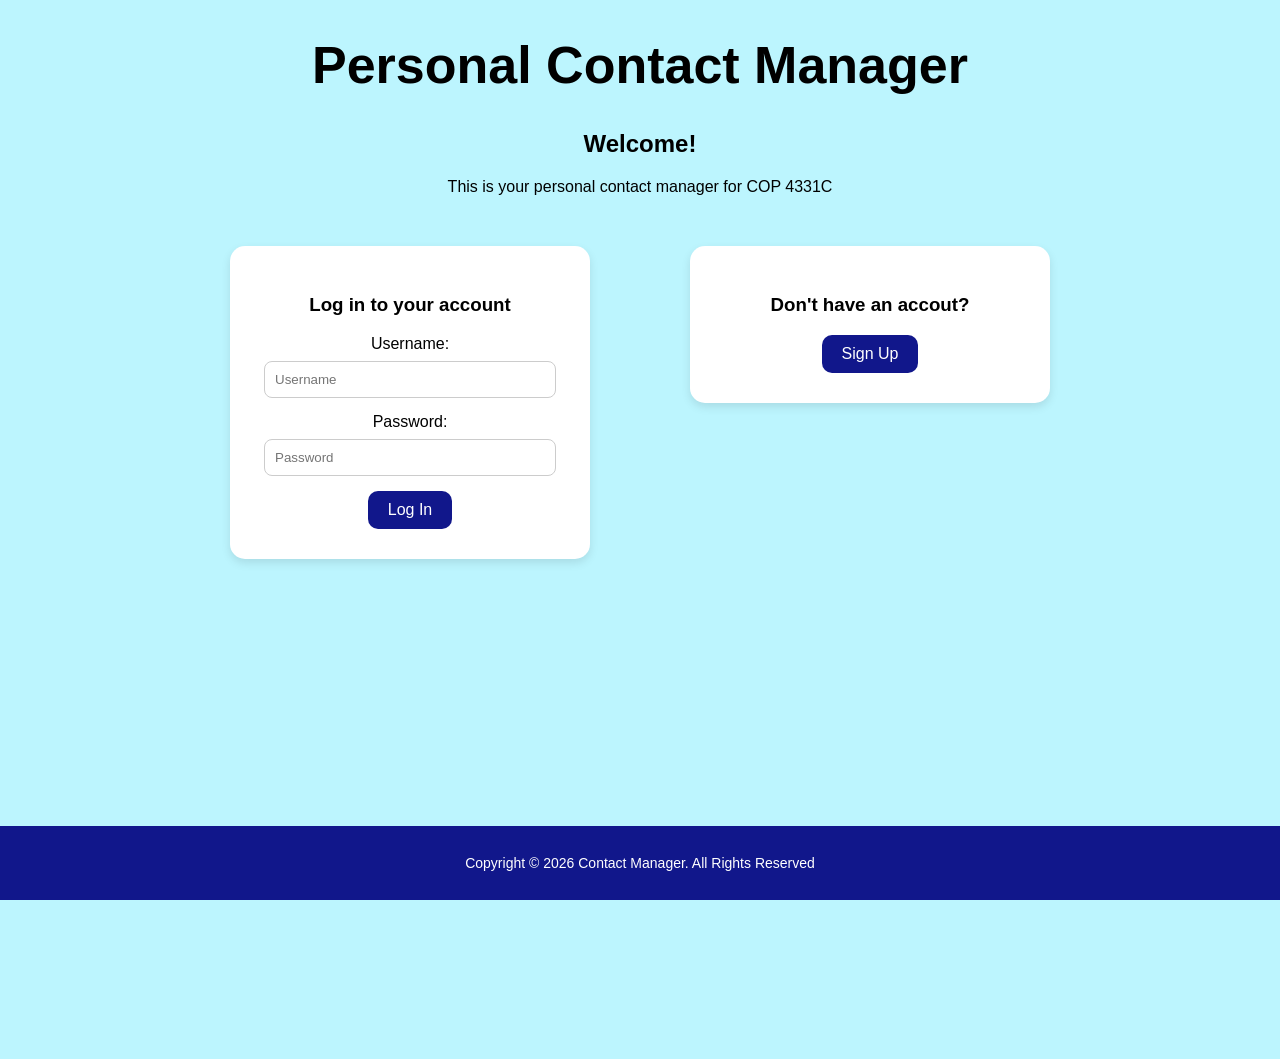
==== html/index.html @ 497822a5 "Initial project structure and frontend setup" ====
<!DOCTYPE html>
<html lang="en">
<head>
    <meta charset="UTF-8">
    <meta name="viewport" content="width=device-width, initial-scale=1.0">
    <title>Contact Manager</title>
    <link rel="stylesheet" type="text/css" href="../css/index.css"> <!-- related CSS file -->
</head>
<body>
    <div class="wrapper">
        <nav>

        </nav>
        <header id="main-header">
            <h1 id="header">Personal Contact Manager</h1>
        </header>

        <main>
            <section id="home-page">
                <h2>Welcome!</h2>
                <p>This is your personal contact manager for COP 4331C</p>
                <div class="container">
                    <div class="login-side">
                        <form id="inputs">
                            <h3>Log in to your account</h3>
                            <label>Username:</label><input type="text" id="username" placeholder="Username"><br>
                            <label>Password:</label><input type="password" id="password" placeholder="Password"><br>
                            <a href="dashboard.html" class="btn">Log In</a>
                        </form>
                    </div>

                    <div class="signup-side">
                        <h3>Don't have an accout?</h3>
                        <a href="signup.html" class="btn">Sign Up</a>
                    </div>
                </div>
                
            </section>
        </main>

        <footer class="footer">
            <p>Copyright &copy; 2026 Contact Manager. All Rights Reserved</p>
        </footer>

        <div style="margin-top:500px"></div>
    </div>
</body>
</html>
---- css/index.css ----
body{
    background-color: #bcf5fe;
    margin: 0;
    padding: 0;
    font-family: Arial, sans-serif;
    position: relative;
}

header{
    color: black;
    text-align: center;
    font-size: 26px;
}

#home-page{
    text-align: center;
}

/* ********* Login and Sign Up ********* */

.container{
    display: flex;
    justify-content: center;
    align-items: flex-start;
    gap: 100px;

    margin-top: 50px;
}

.login-side,
.signup-side{
    background-color: white;
    padding: 30px;
    border-radius: 15px;
    width: 300px;

    box-shadow: 0 4px 10px rgba(0,0,0,0.1);
}

input{
    width: 90%;
    padding: 10px;
    margin-top: 8px;
    margin-bottom: 15px;

    border-radius: 8px;
    border: 1px solid #ccc;
}
/* ************************************* */

main .btn{
    display: inline-block;
    background-color: #11178b;
    color: white;
    padding: 10px 20px;
    margin: 0 10px;
    border-radius: 10px;
    text-decoration: none;
    font-size: 16px;
    transition: background-color 0.3s ease;
}

main .btn:hover{
    background-color: rgb(161, 11, 138);
}

main .btn:active{
    background-color: #11178b;
    font-weight: bold;
}

.footer{
    position: fixed;
    right: 0;
    left: 0;
    bottom: 0;
    background-color: #11178b;
    padding: 15px;
    text-align: center;
    font-size: 14px;
    color: #ffffff;
}
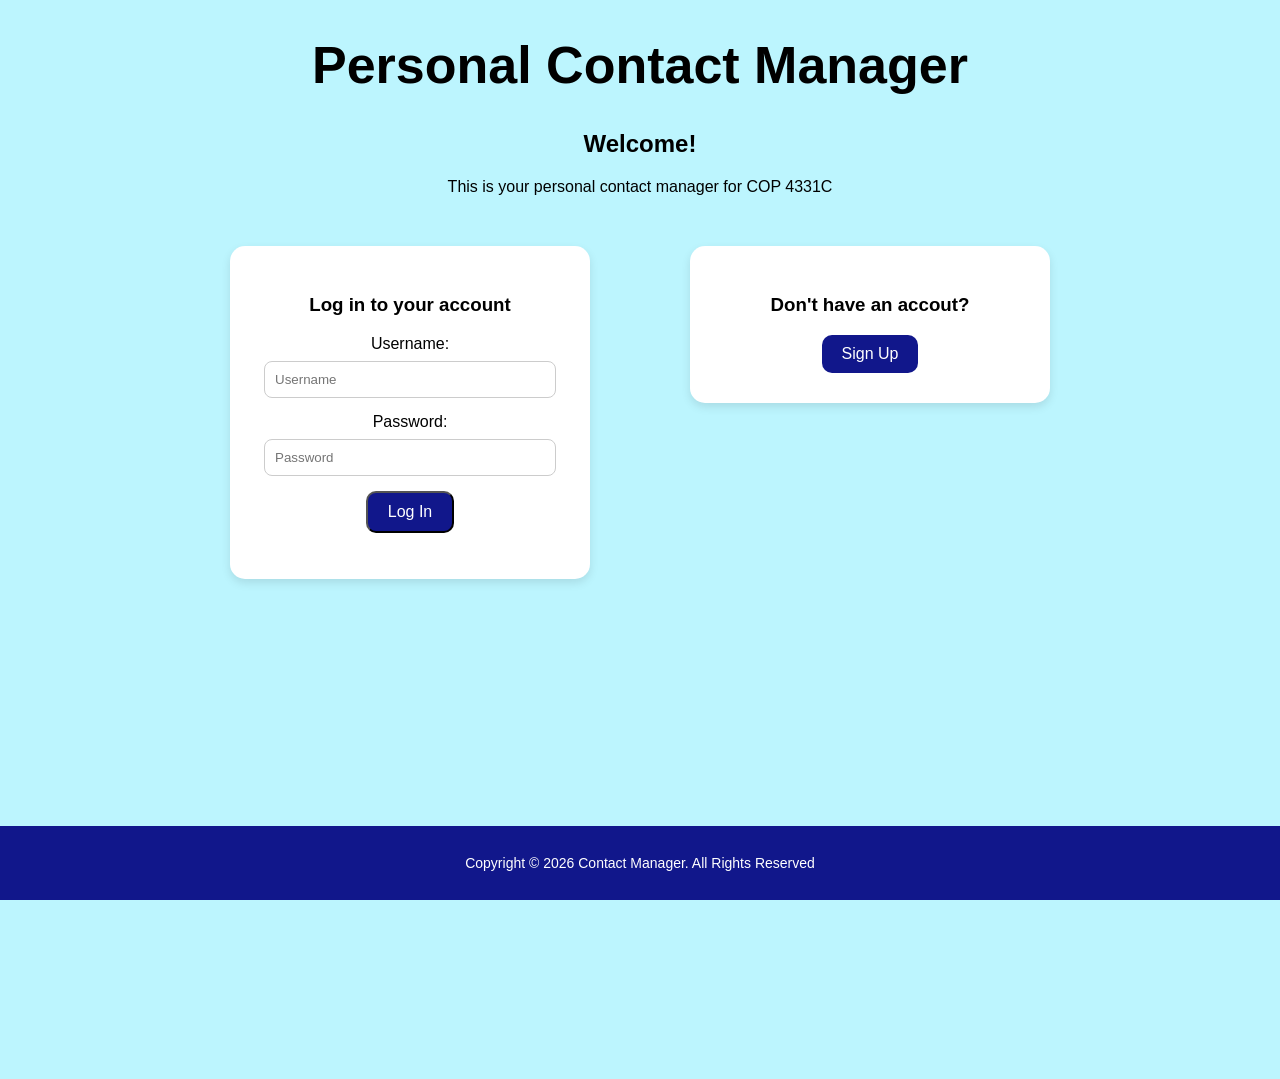
==== commit c3f101ce: "added login validation event handling JS function" ====
--- a/html/index.html
+++ b/html/index.html
@@ -25,8 +25,11 @@
                             <h3>Log in to your account</h3>
                             <label>Username:</label><input type="text" id="username" placeholder="Username"><br>
                             <label>Password:</label><input type="password" id="password" placeholder="Password"><br>
-                            <a href="dashboard.html" class="btn">Log In</a>
+                            <button type="submit" class="btn">Log In</button>
+
+                            <!-- <a href="dashboard.html" class="btn">Log In</a> -->
                         </form>
+                        <p id="error-message" style="color: red;"></p>
                     </div>
 
                     <div class="signup-side">
@@ -42,6 +45,8 @@
             <p>Copyright &copy; 2026 Contact Manager. All Rights Reserved</p>
         </footer>
 
+        <script src="../js/index.js"></script> <!-- related JS file -->
+
         <div style="margin-top:500px"></div>
     </div>
 </body>
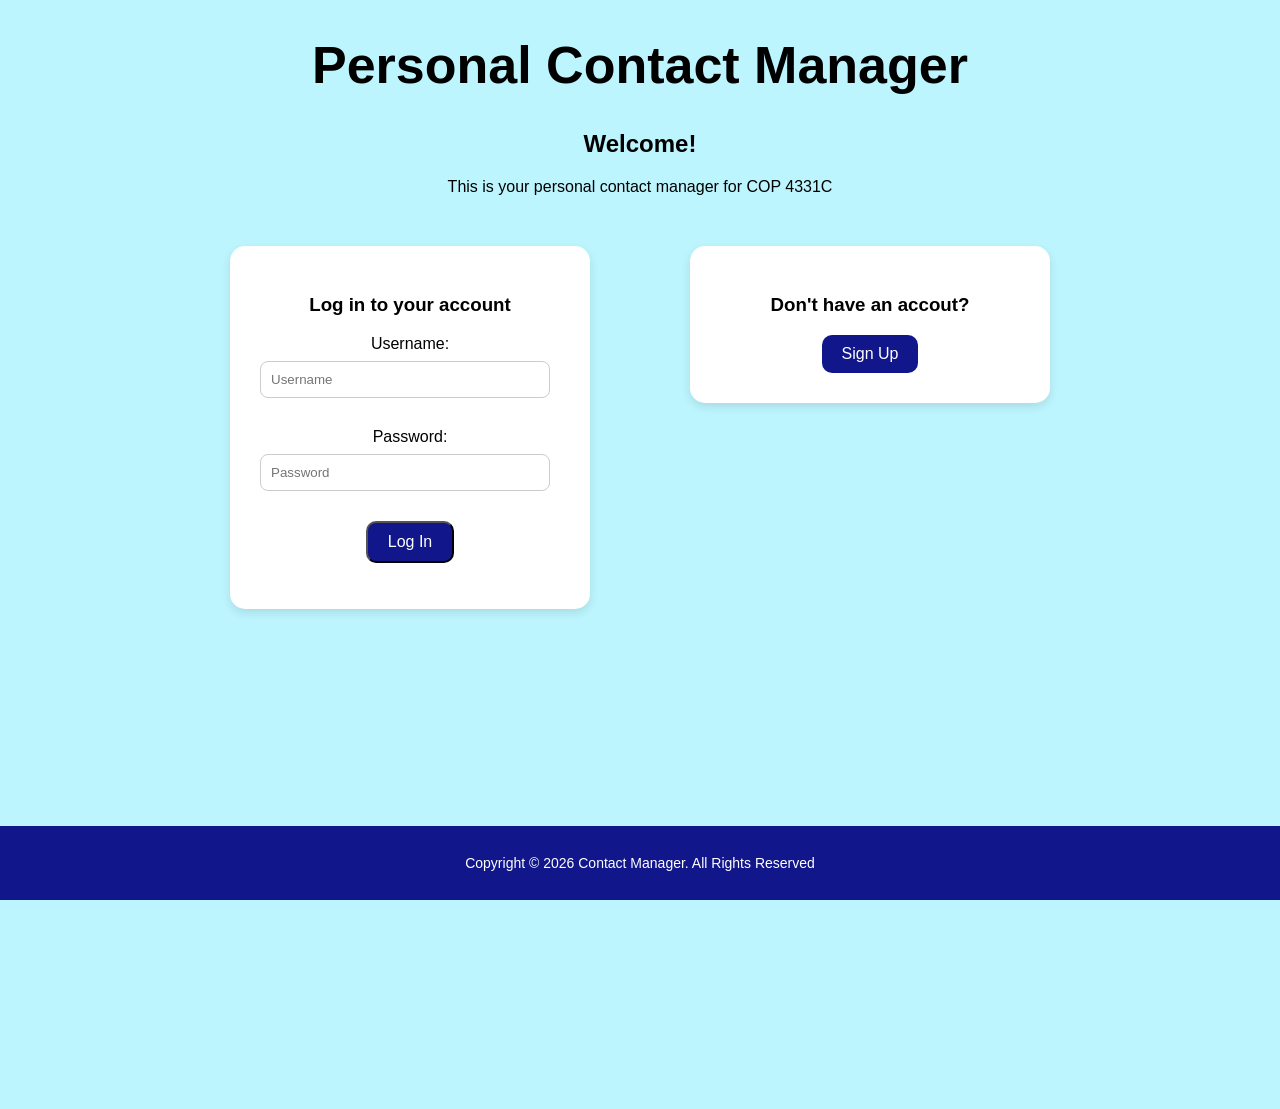
==== commit 9388ed79: "updated frontpage with visual login feedback" ====
--- a/html/index.html
+++ b/html/index.html
@@ -23,8 +23,19 @@
                     <div class="login-side">
                         <form id="inputs">
                             <h3>Log in to your account</h3>
-                            <label>Username:</label><input type="text" id="username" placeholder="Username"><br>
-                            <label>Password:</label><input type="password" id="password" placeholder="Password"><br>
+                            
+                            <label>Username:</label>
+                            <div class="input-container">
+                                <input type="text" id="username" placeholder="Username">
+                                <span id="username-icon"></span>
+                            </div>
+
+                            <label>Password:</label>
+                            <div class="input-container">
+                                <input type="password" id="password" placeholder="Password">
+                                <span id="password-icon"></span>
+                            </div>
+
                             <button type="submit" class="btn">Log In</button>
 
                             <!-- <a href="dashboard.html" class="btn">Log In</a> -->
--- a/css/index.css
+++ b/css/index.css
@@ -46,6 +46,33 @@
     border-radius: 8px;
     border: 1px solid #ccc;
 }
+
+.input-container{
+    display: flex;
+    align-items: center;
+    gap: 10px;
+    margin-bottom: 15px;
+}
+
+.valid{
+    border: 2px solid green;
+}
+
+.invalid{
+    border: 2px solid red;
+}
+
+.icon-error{
+    color: red;
+    font-size: 20px;
+    font-weight: bold;
+}
+
+.icon-success{
+    color: green;
+    font-size: 20px;
+    font-weight: bold;
+}
 /* ************************************* */
 
 main .btn{
